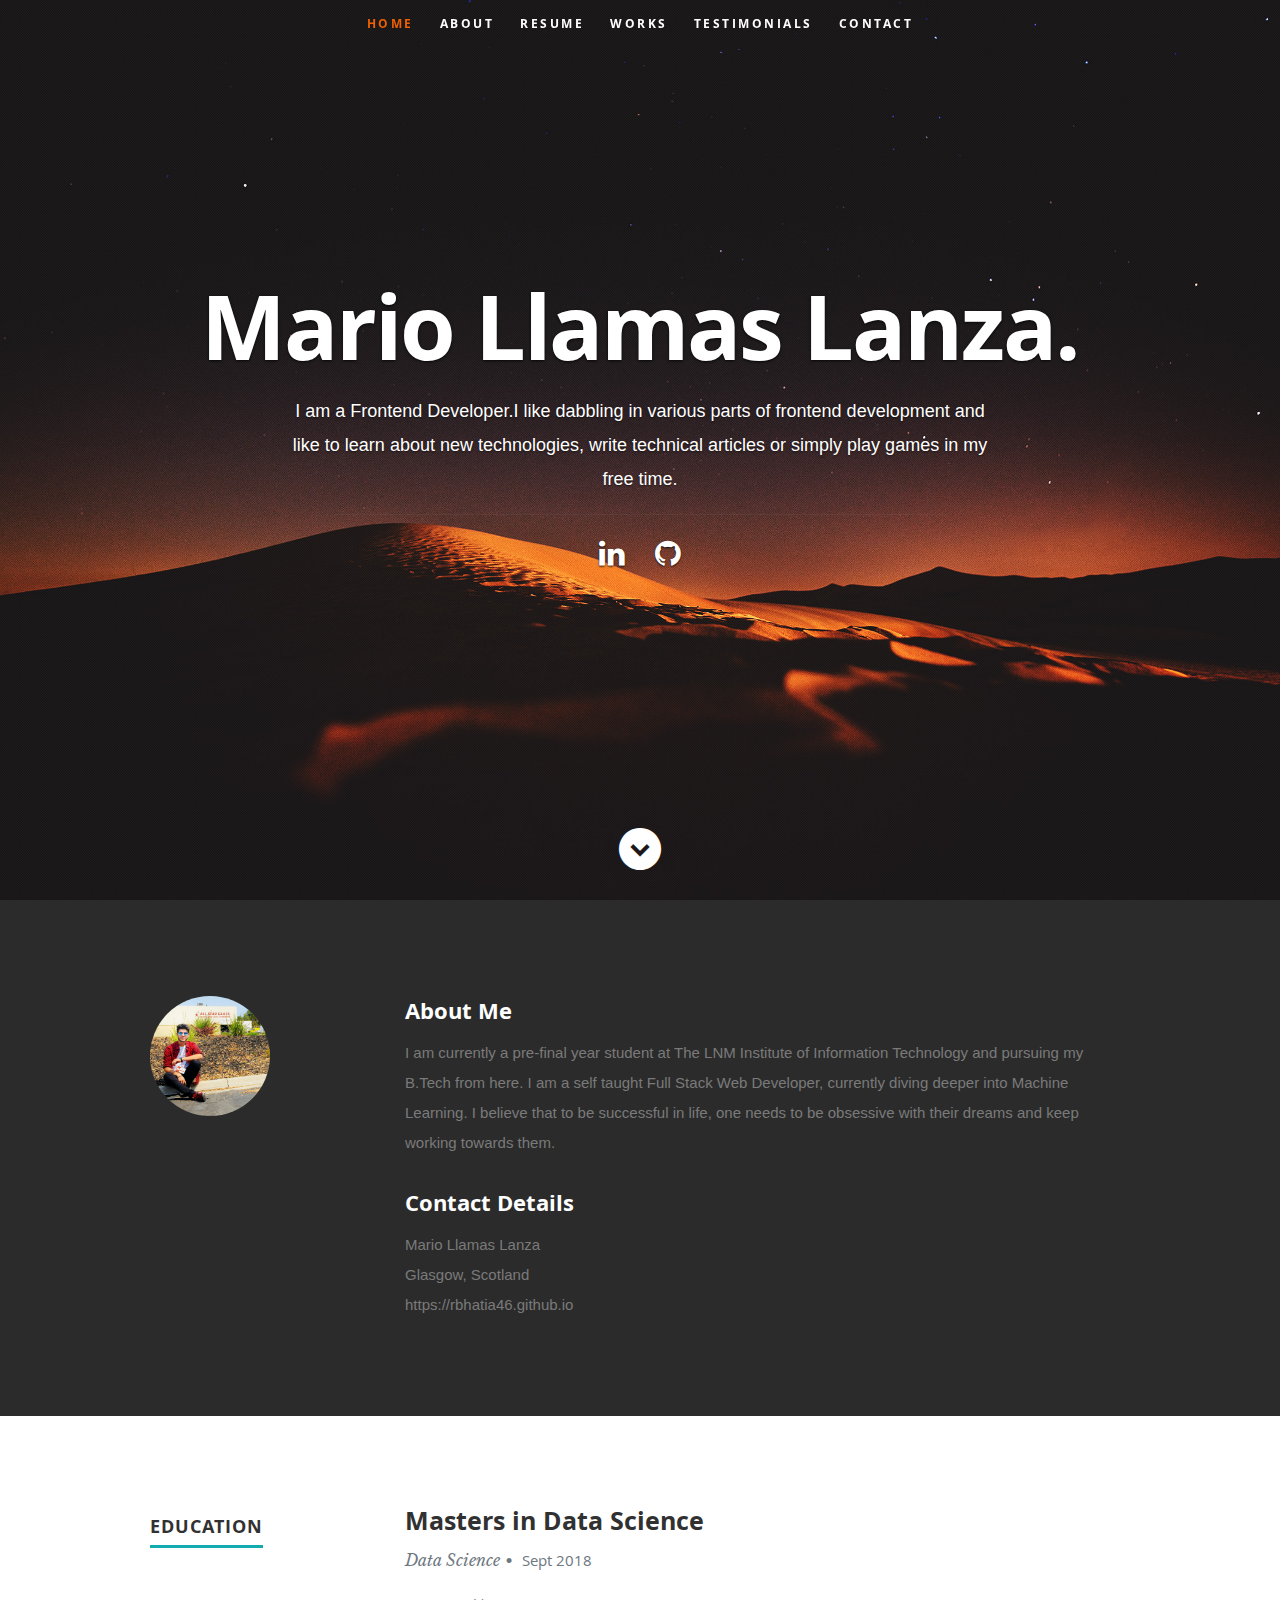
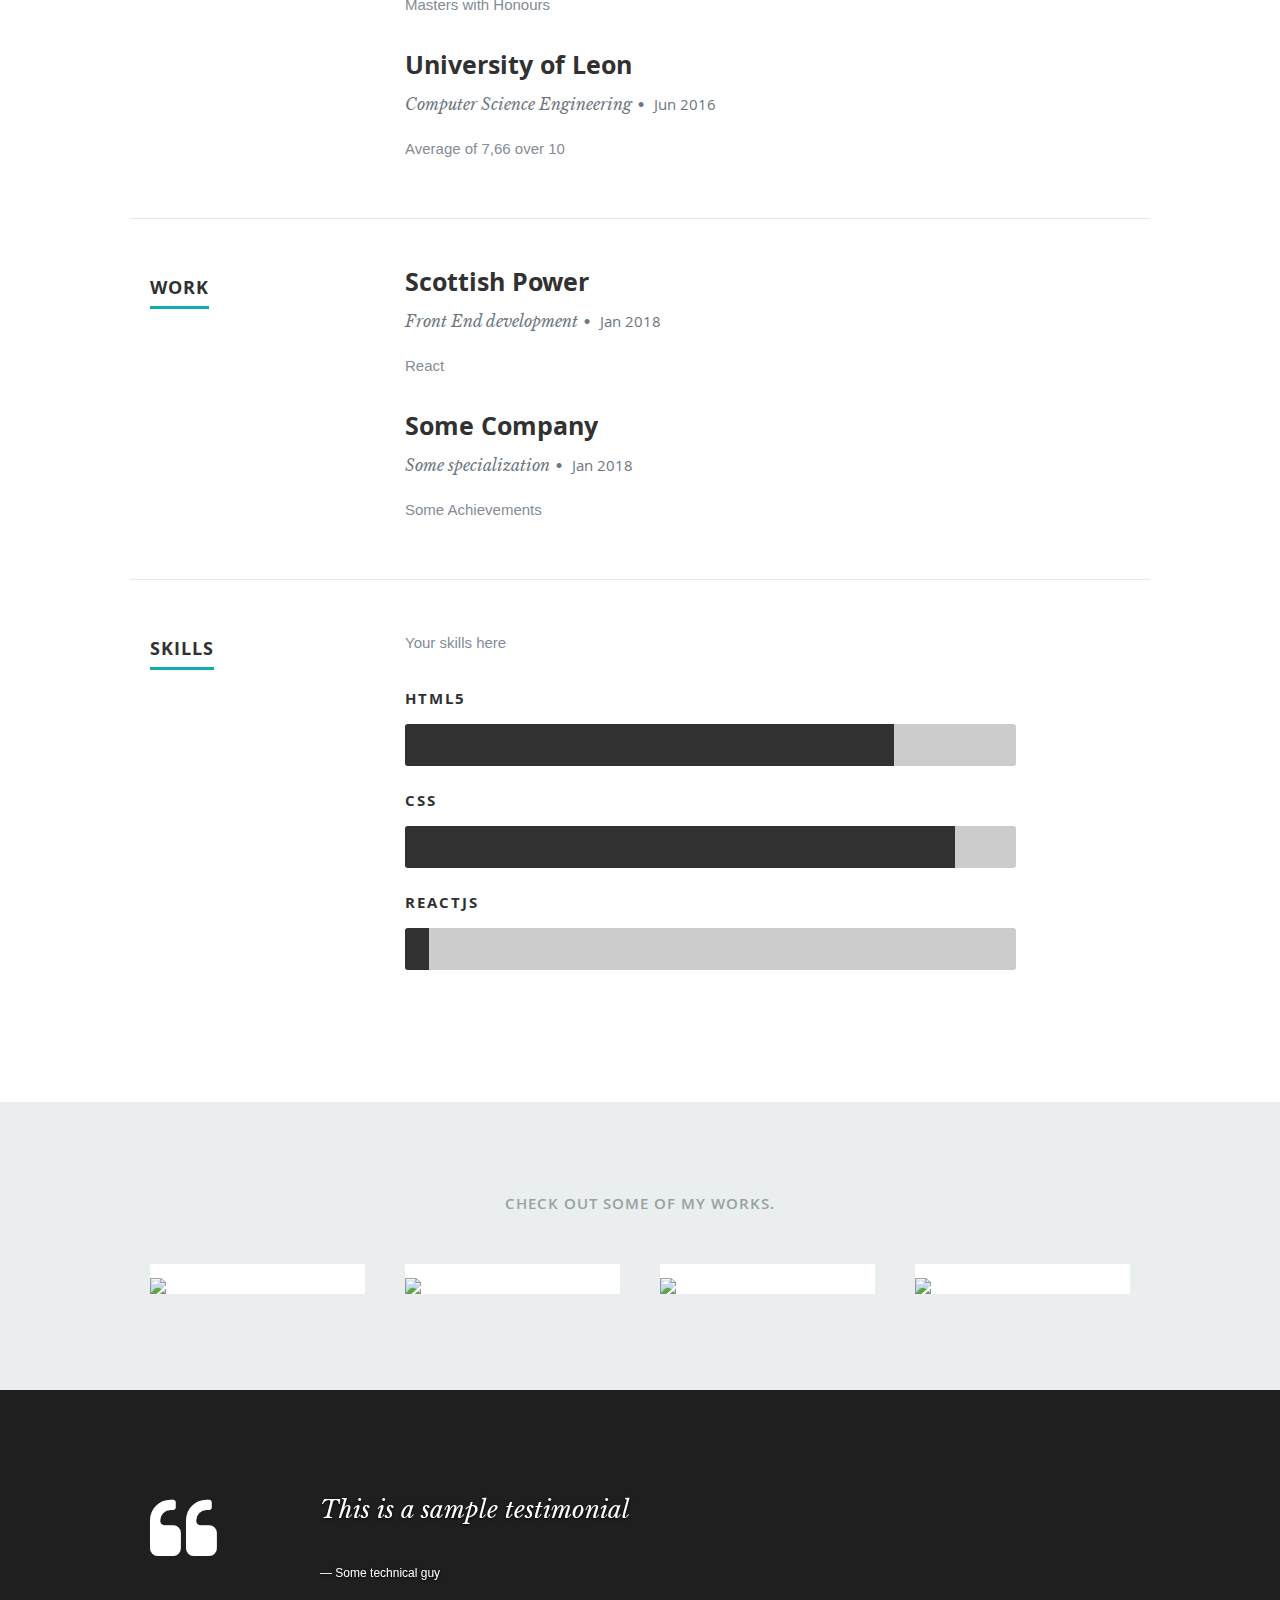
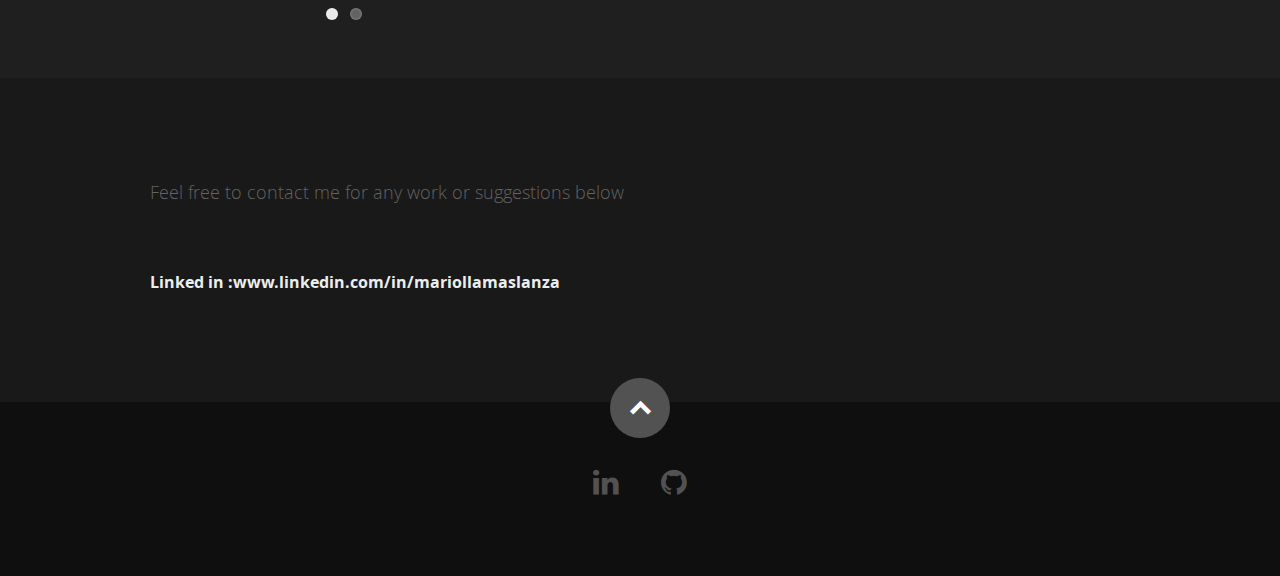
==== index.html @ 2a41e141 "Updates" ====
<!doctype html><html lang="en"><head><meta charset="utf-8"><link rel="shortcut icon" href="/favicon.ico"><meta name="viewport" content="width=device-width,initial-scale=1,shrink-to-fit=no"><meta name="theme-color" content="#000000"><link rel="manifest" href="/manifest.json"><title>Mario Llamas Lanza</title><link rel="stylesheet" href="/css/default.css"><link rel="stylesheet" href="/css/layout.css"><link rel="stylesheet" href="/css/media-queries.css"><link rel="stylesheet" href="/css/magnific-popup.css"><script src="/js/modernizr.js"></script><title>Sample resume</title><link href="/static/css/main.2d30f555.chunk.css" rel="stylesheet"></head><body><noscript>You need to enable JavaScript to run this app.</noscript><div id="root"></div><script src="http://ajax.googleapis.com/ajax/libs/jquery/1.10.2/jquery.min.js"></script><script>window.jQuery||document.write('<script src="js/jquery-1.10.2.min.js"><\/script>')</script><script type="text/javascript" src="js/jquery-migrate-1.2.1.min.js"></script><script src="js/jquery.flexslider.js"></script><script src="js/waypoints.js"></script><script src="js/jquery.fittext.js"></script><script src="js/magnific-popup.js"></script><script src="js/init.js"></script><script>!function(l){function e(e){for(var r,t,n=e[0],o=e[1],u=e[2],f=0,i=[];f<n.length;f++)t=n[f],p[t]&&i.push(p[t][0]),p[t]=0;for(r in o)Object.prototype.hasOwnProperty.call(o,r)&&(l[r]=o[r]);for(s&&s(e);i.length;)i.shift()();return c.push.apply(c,u||[]),a()}function a(){for(var e,r=0;r<c.length;r++){for(var t=c[r],n=!0,o=1;o<t.length;o++){var u=t[o];0!==p[u]&&(n=!1)}n&&(c.splice(r--,1),e=f(f.s=t[0]))}return e}var t={},p={2:0},c=[];function f(e){if(t[e])return t[e].exports;var r=t[e]={i:e,l:!1,exports:{}};return l[e].call(r.exports,r,r.exports,f),r.l=!0,r.exports}f.m=l,f.c=t,f.d=function(e,r,t){f.o(e,r)||Object.defineProperty(e,r,{enumerable:!0,get:t})},f.r=function(e){"undefined"!=typeof Symbol&&Symbol.toStringTag&&Object.defineProperty(e,Symbol.toStringTag,{value:"Module"}),Object.defineProperty(e,"__esModule",{value:!0})},f.t=function(r,e){if(1&e&&(r=f(r)),8&e)return r;if(4&e&&"object"==typeof r&&r&&r.__esModule)return r;var t=Object.create(null);if(f.r(t),Object.defineProperty(t,"default",{enumerable:!0,value:r}),2&e&&"string"!=typeof r)for(var n in r)f.d(t,n,function(e){return r[e]}.bind(null,n));return t},f.n=function(e){var r=e&&e.__esModule?function(){return e.default}:function(){return e};return f.d(r,"a",r),r},f.o=function(e,r){return Object.prototype.hasOwnProperty.call(e,r)},f.p="/";var r=window.webpackJsonp=window.webpackJsonp||[],n=r.push.bind(r);r.push=e,r=r.slice();for(var o=0;o<r.length;o++)e(r[o]);var s=n;a()}([])</script><script src="/static/js/1.6eb6405c.chunk.js"></script><script src="/static/js/main.4ef5e139.chunk.js"></script></body></html>
---- css/default.css ----
/*
=====================================================================
*   Ceevee v1.0 Default Stylesheet
*   url: styleshout.com
*   03-17-2014
=====================================================================

TOC:
a. Webfonts and Icon fonts
b. Reset
c. Default Styles
   1. Basic
   2. Typography
   3. Links
   4. Images
   5. Buttons
   6. Forms
d. Grid
e. Others
   1. Clearing
   2. Misc

=====================================================================  */

/* ------------------------------------------------------------------ */
/* a. Webfonts and Icon fonts
 ------------------------------------------------------------------ */

@import url("fonts.css");
@import url("fontello/css/fontello.css");
@import url("font-awesome/css/font-awesome.min.css");

/* ------------------------------------------------------------------
/* b. Reset
      Adapted from:
      Normalize.css - https://github.com/necolas/normalize.css/
      HTML5 Doctor Reset - html5doctor.com/html-5-reset-stylesheet/
/* ------------------------------------------------------------------ */

html, body, div, span, object, iframe,
h1, h2, h3, h4, h5, h6, p, blockquote, pre,
abbr, address, cite, code,
del, dfn, em, img, ins, kbd, q, samp,
small, strong, sub, sup, var,
b, i,
dl, dt, dd, ol, ul, li,
fieldset, form, label, legend,
table, caption, tbody, tfoot, thead, tr, th, td,
article, aside, canvas, details, figcaption, figure,
footer, header, hgroup, menu, nav, section, summary,
time, mark, audio, video {
   margin: 0;
   padding: 0;
   border: 0;
   outline: 0;
   font-size: 100%;
   vertical-align: baseline;
   background: transparent;
}

article,aside,details,figcaption,figure,
footer,header,hgroup,menu,nav,section {
   display: block;
}

audio,
canvas,
video {
   display: inline-block;
}

audio:not([controls]) {
   display: none;
   height: 0;
}

[hidden] { display: none; }

code, kbd, pre, samp {
   font-family: monospace, serif;
   font-size: 1em;
}

pre {
   white-space: pre;
   white-space: pre-wrap;
   word-wrap: break-word;
}

blockquote, q { quotes: &#8220 &#8220; }

blockquote:before, blockquote:after,
q:before, q:after {
   content: '';
   content: none;
}

ins {
   background-color: #ff9;
   color: #000;
   text-decoration: none;
}

mark {
   background-color: #A7F4F6;
   color: #555;
}

del { text-decoration: line-through; }

abbr[title], dfn[title] {
   border-bottom: 1px dotted;
   cursor: help;
}

table {
   border-collapse: collapse;
   border-spacing: 0;
}


/* ------------------------------------------------------------------ */
/* c. Default and Basic Styles
      Adapted from:
      Skeleton CSS Framework - http://www.getskeleton.com/
      Typeplate Typographic Starter Kit - http://typeplate.com/
/* ------------------------------------------------------------------ */

/*  1. Basic  ------------------------------------------------------- */

*,
*:before,
*:after {
   -moz-box-sizing: border-box;
   -webkit-box-sizing: border-box;
   box-sizing: border-box;
}

html {
   font-size: 62.5%;
   -webkit-font-smoothing: antialiased;
}

body {
   background: #fff;
   font-family: 'opensans-regular', sans-serif;
   font-weight: normal;
   font-size: 15px;
   line-height: 30px;
	color: #838C95;

   -webkit-font-smoothing: antialiased; /* Fix for webkit rendering */
	-webkit-text-size-adjust: 100%;
}

/*  2. Typography
       Vertical rhythm with leading derived from 6
--------------------------------------------------------------------- */

h1, h2, h3, h4, h5, h6 {
   color: #313131;
	font-family: 'opensans-bold', sans-serif;
   font-weight: normal;
}
h1 a, h2 a, h3 a, h4 a, h5 a, h6 a { font-weight: inherit; }
h1 { font-size: 38px; line-height: 42px; margin-bottom: 12px; letter-spacing: -1px; }
h2 { font-size: 28px; line-height: 36px; margin-bottom: 6px; }
h3 { font-size: 22px; line-height: 30px; margin-bottom: 12px; }
h4 { font-size: 20px; line-height: 30px; margin-bottom: 6px; }
h5 { font-size: 18px; line-height: 30px; }
h6 { font-size: 14px; line-height: 30px; }
.subheader { }

p { margin: 0 0 30px 0; }
p img { margin: 0; }
p.lead {
   font: 19px/36px 'opensans-light', sans-serif;
   margin-bottom: 18px;
}

/* for 'em' and 'strong' tags, font-size and line-height should be same with
the body tag due to rendering problems in some browsers */
em { font: 15px/30px 'opensans-italic', sans-serif; }
strong, b { font: 15px/30px 'opensans-bold', sans-serif; }
small { font-size: 11px; line-height: inherit; }

/*	Blockquotes */
blockquote {
   margin: 30px 0px;
   padding-left: 40px;
   position: relative;
}
blockquote:before {
   content: "\201C";
   opacity: 0.45;
   font-size: 80px;
   line-height: 0px;
   margin: 0;
   font-family: arial, sans-serif;

   position: absolute;
   top:  30px;
	left: 0;
}
blockquote p {
   font-family: 'librebaskerville-italic', serif;
   padding: 0;
   font-size: 18px;
   line-height: 36px;
}
blockquote cite {
   display: block;
   font-size: 12px;
   font-style: normal;
   line-height: 18px;
}
blockquote cite:before { content: "\2014 \0020"; }
blockquote cite a,
blockquote cite a:visited { color: #8B9798; border: none }

/* ---------------------------------------------------------------------
/*  Pull Quotes Markup
/*
    <aside class="pull-quote">
		<blockquote>
			<p></p>
		</blockquote>
	 </aside>
/*
/* --------------------------------------------------------------------- */
.pull-quote {
   position: relative;
	padding: 18px 30px 18px 0px;
}
.pull-quote:before,
.pull-quote:after {
	height: 1em;
	opacity: 0.45;
	position: absolute;
	font-size: 80px;
   font-family: Arial, Sans-Serif;
}
.pull-quote:before {
	content: "\201C";
	top:  33px;
	left: 0;
}
.pull-quote:after {
	content: '\201D';
	bottom: -33px;
	right: 0;
}
.pull-quote blockquote {
   margin: 0;
}
.pull-quote blockquote:before {
   content: none;
}

/* Abbreviations */
abbr {
   font-family: 'opensans-bold', sans-serif;
	font-variant: small-caps;
	text-transform: lowercase;
   letter-spacing: .5px;
	color: gray;
}
abbr:hover { cursor: help; }

/* drop cap */
.drop-cap:first-letter {
	float: left;
	margin: 0;
	padding: 14px 6px 0 0;
	font-size: 84px;
	font-family: /* Copperplate */ 'opensans-bold', sans-serif;
   line-height: 60px;
	text-indent: 0;
	background: transparent;
	color: inherit;
}

hr { border: solid #E3E3E3; border-width: 1px 0 0; clear: both; margin: 11px 0 30px; height: 0; }


/*  3. Links  ------------------------------------------------------- */

a, a:visited {
   text-decoration: none;
   outline: 0;
   color: #11ABB0;

   -webkit-transition: color .3s ease-in-out;
   -moz-transition: color .3s ease-in-out;
   -o-transition: color .3s ease-in-out;
   transition: color .3s ease-in-out;
}
a:hover, a:focus { color: #313131; }
p a, p a:visited { line-height: inherit; }


/*  4. List  --------------------------------------------------------- */

ul, ol { margin-bottom: 24px; margin-top: 12px; }
ul { list-style: none outside; }
ol { list-style: decimal; }
ol, ul.square, ul.circle, ul.disc { margin-left: 30px; }
ul.square { list-style: square outside; }
ul.circle { list-style: circle outside; }
ul.disc { list-style: disc outside; }
ul ul, ul ol,
ol ol, ol ul { margin: 6px 0 6px 30px; }
ul ul li, ul ol li,
ol ol li, ol ul li { margin-bottom: 6px; }
li { line-height: 18px; margin-bottom: 12px; }
ul.large li { }
li p { }

/* ---------------------------------------------------------------------
/*  Stats Tab Markup

    <ul class="stats-tabs">
		<li><a href="#">[value]<b>[name]</b></a></li>
	 </ul>

    Extend this object into your markup.
/*
/* --------------------------------------------------------------------- */
.stats-tabs {
   padding: 0;
   margin: 24px 0;
}
.stats-tabs li {
	display: inline-block;
	margin: 0 10px 18px 0;
	padding: 0 10px 0 0;
	border-right: 1px solid #ccc;
}
.stats-tabs li:last-child {
	margin: 0;
	padding: 0;
	border: none;
}
.stats-tabs li a {
	display: inline-block;
	font-size: 22px;
	font-family: 'opensans-bold', sans-serif;
   border: none;
   color: #313131;
}
.stats-tabs li a:hover {
   color:#11ABB0;
}
.stats-tabs li a b {
	display: block;
	margin: 6px 0 0 0;
	font-size: 13px;
	font-family: 'opensans-regular', sans-serif;
   color: #8B9798;
}

/* definition list */
dl { margin: 12px 0; }
dt { margin: 0; color:#11ABB0; }
dd { margin: 0 0 0 20px; }

/* Lining Definition Style Markup */
.lining dt,
.lining dd {
	display: inline;
	margin: 0;
}
.lining dt + dt:before,
.lining dd + dt:before {
	content: "\A";
	white-space: pre;
}
.lining dd + dd:before {
	content: ", ";
}
.lining dd:before {
	content: ": ";
	margin-left: -0.2em;
}

/* Dictionary Definition Style Markup */
.dictionary-style dt {
	display: inline;
	counter-reset: definitions;
}
.dictionary-style dt + dt:before {
	content: ", ";
	margin-left: -0.2em;
}
.dictionary-style dd {
	display: block;
	counter-increment: definitions;
}
.dictionary-style dd:before {
	content: counter(definitions, decimal) ". ";
}

/* Pagination */
.pagination {
   margin: 36px auto;
   text-align: center;
}
.pagination ul li {
   display: inline-block;
   margin: 0;
   padding: 0;
}
.pagination .page-numbers {
   font: 15px/18px 'opensans-bold', sans-serif;
   display: inline-block;
   padding: 6px 10px;
   margin-right: 3px;
   margin-bottom: 6px;
	color: #6E757C;
	background-color: #E6E8EB;

	-webkit-transition: all 200ms ease-in-out;
	-moz-transition: all 200ms ease-in-out;
	-o-transition: all 200ms ease-in-out;
	-ms-transition: all 200ms ease-in-out;
	transition: all 200ms ease-in-out;

   -moz-border-radius: 3px;
   -webkit-border-radius: 3px;
   -khtml-border-radius: 3px;
	border-radius: 3px;
}
.pagination .page-numbers:hover {
   background: #838A91;
   color: #fff;
}
.pagination .current,
.pagination .current:hover {
   background-color: #11ABB0;
   color: #fff;
}
.pagination .inactive,
.pagination .inactive:hover {
   background-color: #E6E8EB;
	color: #A9ADB2;
}
.pagination .prev, .pagination .next {}

/*  5. Images  --------------------------------------------------------- */

img {
   max-width: 100%;
   height: auto;
}
img.pull-right { margin: 12px 0px 0px 18px; }
img.pull-left { margin: 12px 18px 0px 0px; }

/*  6. Buttons  --------------------------------------------------------- */

.button,
.button:visited,
button,
input[type="submit"],
input[type="reset"],
input[type="button"] {
   font: 16px/30px 'opensans-bold', sans-serif;
   background: #11ABB0;
   display: inline-block;
	text-decoration: none;
   letter-spacing: 0;
   color: #fff;
	padding: 12px 20px;
	margin-bottom: 18px;
   border: none;
   cursor: pointer;
   height: auto;

   -webkit-transition: all .2s ease-in-out;
	-moz-transition: all .2s ease-in-out;
	-o-transition: all .2s ease-in-out;
	-ms-transition: all .2s ease-in-out;
	transition: all .2s ease-in-out;

   -moz-border-radius: 3px;
   -webkit-border-radius: 3px;
   -khtml-border-radius: 3px;
   border-radius: 3px;
}

.button:hover,
button:hover,
input[type="submit"]:hover,
input[type="reset"]:hover,
input[type="button"]:hover {
   background: #3d4145;
   color: #fff;
}

.button:active,
button:active,
input[type="submit"]:active,
input[type="reset"]:active,
input[type="button"]:active {
   background: #3d4145;
   color: #fff;
}

.button.full-width,
button.full-width,
input[type="submit"].full-width,
input[type="reset"].full-width,
input[type="button"].full-width {
	width: 100%;
	padding-left: 0 !important;
	padding-right: 0 !important;
	text-align: center;
}

/* Fix for odd Mozilla border & padding issues */
button::-moz-focus-inner,
input::-moz-focus-inner {
    border: 0;
    padding: 0;
}


/*  7. Forms  --------------------------------------------------------- */

form { margin-bottom: 24px; }
fieldset { margin-bottom: 24px; }

input[type="text"],
input[type="password"],
input[type="email"],
textarea,
select {
   display: block;
   padding: 18px 15px;
   margin: 0 0 24px 0;
   border: 0;
   outline: none;
   vertical-align: middle;
   min-width: 225px;
	max-width: 100%;
   font-size: 15px;
   line-height: 24px;
	color: #647373;
	background: #D3D9D9;

}

/* select { padding: 0;
   width: 220px;
   } */

input[type="text"]:focus,
input[type="password"]:focus,
input[type="email"]:focus,
textarea:focus {
   color: #B3B7BC;
	background-color: #3d4145;
}

textarea { min-height: 220px; }

label,
legend {
   font: 16px/24px 'opensans-bold', sans-serif;
	margin: 12px 0;
   color: #3d4145;
   display: block;
}
label span,
legend span {
	color: #8B9798;
   font: 14px/24px 'opensans-regular', sans-serif;
}

input[type="checkbox"],
input[type="radio"] {
    font-size: 15px;
    color: #737373;
}

input[type="checkbox"] { display: inline; }

/* ------------------------------------------------------------------ */
/* d. Grid
---------------------------------------------------------------------
   gutter = 40px.
/* ------------------------------------------------------------------ */

/* default
--------------------------------------------------------------- */
.row {
   width: 96%;
   max-width: 1020px;
   margin: 0 auto;
}
/* fixed width for IE8 */
.ie .row { width: 1000px ; }

.narrow .row { max-width: 980px; }

.row .row { width: auto; max-width: none; margin: 0 -20px; }

/* row clearing */
.row:before,
.row:after {
    content: " ";
    display: table;
}
.row:after {
    clear: both;
}

.column, .columns {
   position: relative;
   padding: 0 20px;
   min-height: 1px;
   float: left;
}
.column.centered, .columns.centered  {
    float: none;
    margin: 0 auto;
}

/* removed gutters */
.row.collapsed > .column,
.row.collapsed > .columns,
.column.collapsed, .columns.collapsed  { padding: 0; }

[class*="column"] + [class*="column"]:last-child { float: right; }
[class*="column"] + [class*="column"].end { float: right; }

/* column widths */
.row .one         { width: 8.33333%; }
.row .two         { width: 16.66667%; }
.row .three       { width: 25%; }
.row .four        { width: 33.33333%; }
.row .five        { width: 41.66667%; }
.row .six         { width: 50%; }
.row .seven       { width: 58.33333%; }
.row .eight       { width: 66.66667%; }
.row .nine        { width: 75%; }
.row .ten         { width: 83.33333%; }
.row .eleven      { width: 91.66667%; }
.row .twelve      { width: 100%; }

/* Offsets */
.row .offset-1    { margin-left: 8.33333%; }
.row .offset-2    { margin-left: 16.66667%; }
.row .offset-3    { margin-left: 25%; }
.row .offset-4    { margin-left: 33.33333%; }
.row .offset-5    { margin-left: 41.66667%; }
.row .offset-6    { margin-left: 50%; }
.row .offset-7    { margin-left: 58.33333%; }
.row .offset-8    { margin-left: 66.66667%; }
.row .offset-9    { margin-left: 75%; }
.row .offset-10   { margin-left: 83.33333%; }
.row .offset-11   { margin-left: 91.66667%; }

/* Push/Pull */
.row .push-1      { left: 8.33333%; }
.row .pull-1      { right: 8.33333%; }
.row .push-2      { left: 16.66667%; 	}
.row .pull-2      { right: 16.66667%; }
.row .push-3      { left: 25%; }
.row .pull-3      { right: 25%;	}
.row .push-4      { left: 33.33333%; }
.row .pull-4      { right: 33.33333%; }
.row .push-5      { left: 41.66667%; }
.row .pull-5      { right: 41.66667%; }
.row .push-6      { left: 50%; }
.row .pull-6      { right: 50%; }
.row .push-7      { left: 58.33333%; }
.row .pull-7      { right: 58.33333%; }
.row .push-8      { left: 66.66667%; 	}
.row .pull-8      { right: 66.66667%; }
.row .push-9      { left: 75%; }
.row .pull-9      { right: 75%; }
.row .push-10     { left: 83.33333%; }
.row .pull-10     { right: 83.33333%; }
.row .push-11     { left: 91.66667%; }
.row .pull-11     { right: 91.66667%; }

/* block grids
--------------------------------------------------------------------- */
.bgrid-sixths [class*="column"]   { width: 16.66667%; }
.bgrid-quarters [class*="column"] { width: 25%; }
.bgrid-thirds [class*="column"]   { width: 33.33333%; }
.bgrid-halves [class*="column"]   { width: 50%; }

[class*="bgrid"] [class*="column"] + [class*="column"]:last-child { float: left; }

/* Left clearing for block grid columns - columns that changes width in
different screen sizes. Allows columns with different heights to align
properly.
--------------------------------------------------------------------- */
.first { clear: left; }   /* first column in default screen */
.s-first { clear: none; } /* first column in smaller screens */

/* smaller screens
--------------------------------------------------------------- */
@media only screen and (max-width: 900px) {

   /* block grids on small screens */
   .s-bgrid-sixths [class*="column"]   { width: 16.66667%; }
   .s-bgrid-quarters [class*="column"] { width: 25%; }
   .s-bgrid-thirds [class*="column"]   { width: 33.33333%; }
   .s-bgrid-halves [class*="column"]   { width: 50%; }

   /* block grids left clearing */
   .first { clear: none; }
   .s-first { clear: left; }

}

/* mobile wide/smaller tablets
--------------------------------------------------------------- */
@media only screen and (max-width: 767px) {

   .row {
	   width: 460px;
	   margin: 0 auto;
      padding: 0;
	}
   .column, .columns {
	   width: auto !important;
	   float: none;
	   margin-left: 0;
	   margin-right: 0;
      padding: 0 30px;
   }
   .row .row { width: auto; max-width: none; margin: 0 -30px; }

   [class*="column"] + [class*="column"]:last-child { float: none; }
   [class*="bgrid"] [class*="column"] + [class*="column"]:last-child { float: none; }

   /* Offsets */
   .row .offset-1    { margin-left: 0%; }
   .row .offset-2    { margin-left: 0%; }
   .row .offset-3    { margin-left: 0%; }
   .row .offset-4    { margin-left: 0%; }
   .row .offset-5    { margin-left: 0%; }
   .row .offset-6    { margin-left: 0%; }
   .row .offset-7    { margin-left: 0%; }
   .row .offset-8    { margin-left: 0%; }
   .row .offset-9    { margin-left: 0%; }
   .row .offset-10   { margin-left: 0%; }
   .row .offset-11   { margin-left: 0%; }
}

/* mobile narrow
--------------------------------------------------------------- */
@media only screen and (max-width: 460px) {

   .row { width: auto; }

}

/* larger screens
--------------------------------------------------------------- */
@media screen and (min-width: 1200px) {

   .wide .row { max-width: 1180px; }

}

/* ------------------------------------------------------------------ */
/* e. Others
/* ------------------------------------------------------------------ */

/*  1. Clearing
    (http://nicolasgallagher.com/micro-clearfix-hack/
--------------------------------------------------------------------- */

.cf:before,
.cf:after {
    content: " ";
    display: table;
}
.cf:after {
    clear: both;
}

/*  2. Misc -------------------------------------------------------- */

.remove-bottom { margin-bottom: 0 !important; }
.half-bottom { margin-bottom: 12px !important; }
.add-bottom { margin-bottom: 24px !important; }
.no-border { border: none; }

.text-center  { text-align: center !important; }
.text-left    { text-align: left !important; }
.text-right   { text-align: right !important; }
.pull-left    { float: left !important; }
.pull-right   { float: right !important; }
.align-center {
	margin-left: auto !important;
	margin-right: auto !important;
	text-align: center !important;
}
---- css/layout.css ----
/*
=====================================================================
*   Ceevee v1.0 Layout Stylesheet
*   url: styleshout.com
*   03-18-2014
=====================================================================

   TOC:
   a. General Styles
   b. Header Styles
   c. About Section
   d. Resume Section
   e. Portfolio Section
   f. Call To Action Section
   g. Testimonials Section
   h. Contact Section
   i. Footer

===================================================================== */

/* ------------------------------------------------------------------ */
/* a. General Styles
/* ------------------------------------------------------------------ */

body { background: #0f0f0f; }

/* ------------------------------------------------------------------ */
/* b. Header Styles
/* ------------------------------------------------------------------ */

header {
   position: relative;
   height: 800px;
   min-height: 500px;
   width: 100%;
   background: #161415 url(../images/header-background.jpg) no-repeat top center;
   background-size: cover !important;
	-webkit-background-size: cover !important;
   text-align: center;
   overflow: hidden;
}

/* vertically center banner section */
header:before {
   content: '';
   display: inline-block;
   vertical-align: middle;
   height: 100%;
}
header .banner {
   display: inline-block;
   vertical-align: middle;
   margin: 0 auto;
   width: 85%;
   padding-bottom: 30px;s
   text-align: center;
}

header .banner-text { width: 100%; }
header .banner-text h1 {
   font: 90px/1.1em 'opensans-bold', sans-serif;
   color: #fff;
   letter-spacing: -2px;
   margin: 0 auto 18px auto;
   text-shadow: 0px 1px 3px rgba(0, 0, 0, .8);
}
header .banner-text h3 {
   font: 18px/1.9em 'librebaskerville-regular', serif;
   color: #A8A8A8;
   margin: 0 auto;
   width: 70%;
   text-shadow: 0px 1px 2px rgba(0, 0, 0, .5);
}
header .banner-text h3 span,
header .banner-text h3 a {
   color: #fff;
}
header .banner-text hr {
   width: 60%;
   margin: 18px auto 24px auto;
   border-color: #2F2D2E;
   border-color: rgba(150, 150, 150, .1);
}

/* header social links */
header .social {
   margin: 24px 0;
   padding: 0;
   font-size: 30px;
   text-shadow: 0px 1px 2px rgba(0, 0, 0, .8);
}
header .social li {
   display: inline-block;
   margin: 0 15px;
   padding: 0;
}
header .social li a { color: #fff; }
header .social li a:hover { color: #11ABB0; }

/* scrolldown link */
header .scrolldown a {
   position: absolute;
   bottom: 30px;
   left: 50%;
   margin-left: -29px;
   color: #fff;
   display: block;
   height: 42px;
   width: 42px;
   font-size: 42px;
   line-height: 42px;
   color: #fff;
   border-radius: 100%;

   -webkit-transition: all .3s ease-in-out;
   -moz-transition: all .3s ease-in-out;
   -o-transition: all .3s ease-in-out;
   transition: all .3s ease-in-out;
}
header .scrolldown a:hover { color: #11ABB0; }

/* primary navigation
--------------------------------------------------------------------- */
#nav-wrap ul, #nav-wrap li, #nav-wrap a {
	 margin: 0;
	 padding: 0;
	 border: none;
	 outline: none;
}

/* nav-wrap */
#nav-wrap {
   font: 12px 'opensans-bold', sans-serif;
   width: 100%;
   text-transform: uppercase;
   letter-spacing: 2.5px;
   margin: 0 auto;
   z-index: 100;
   position: fixed;
   left: 0;
   top: 0;
}
.opaque { background-color: #333; }

/* hide toggle button */
#nav-wrap > a.mobile-btn { display: none; }

ul#nav {
   min-height: 48px;
   width: auto;

   /* center align the menu */
   text-align: center;
}
ul#nav li {
   position: relative;
   list-style: none;
   height: 48px;
   display: inline-block;
}

/* Links */
ul#nav li a {

/* 8px padding top + 8px padding bottom + 32px line-height = 48px */

   display: inline-block;
   padding: 8px 13px;
   line-height: 32px;
	text-decoration: none;
   text-align: left;
   color: #fff;

	-webkit-transition: color .2s ease-in-out;
	-moz-transition: color .2s ease-in-out;
	-o-transition: color .2s ease-in-out;
	-ms-transition: color .2s ease-in-out;
	transition: color .2s ease-in-out;
}

ul#nav li a:active { background-color: transparent !important; }
ul#nav li.current a { color: #F06000; }


/* ------------------------------------------------------------------ */
/* c. About Section
/* ------------------------------------------------------------------ */

#about {
   background: #2B2B2B;
   padding-top: 96px;
   padding-bottom: 66px;
   overflow: hidden;
}

#about a, #about a:visited  { color: #fff; }
#about a:hover, #about a:focus { color: #11ABB0; }

#about h2 {
   font: 22px/30px 'opensans-bold', sans-serif;
   color: #fff;
   margin-bottom: 12px;
}
#about p {
   line-height: 30px;
   color: #7A7A7A;
}
#about .profile-pic {
   position: relative;
   width: 120px;
   height: 120px;
   border-radius: 100%;
}
#about .contact-details { width: 41.66667%; }
#about .download {
   width: 58.33333%;
   padding-top: 6px;
}
#about .main-col { padding-right: 5%; }
#about .download .button {
   margin-top: 6px;
   background: #444;
}
#about .download .button:hover {
   background: #fff;
   color: #2B2B2B;
}
#about .download .button i {
   margin-right: 15px;
   font-size: 20px;
}


/* ------------------------------------------------------------------ */
/* d. Resume Section
/* ------------------------------------------------------------------ */

#resume {
   background: #fff;
   padding-top: 90px;
   padding-bottom: 72px;
   overflow: hidden;
}

#resume a, #resume a:visited  { color: #11ABB0; }
#resume a:hover, #resume a:focus { color: #313131; }

#resume h1 {
   font: 18px/24px 'opensans-bold', sans-serif;
   text-transform: uppercase;
   letter-spacing: 1px;
}
#resume h1 span {
   border-bottom: 3px solid #11ABB0;
   padding-bottom: 6px;
}
#resume h3 {
   font: 25px/30px 'opensans-bold', sans-serif;
}

#resume .header-col { padding-top: 9px; }
#resume .main-col { padding-right: 10%; }

.education, .work {
   margin-bottom: 48px;
   padding-bottom: 24px;
   border-bottom: 1px solid #E8E8E8;
}
#resume .info {
   font: 16px/24px 'librebaskerville-italic', serif;
   color: #6E7881;
   margin-bottom: 18px;
   margin-top: 9px;
}
#resume .info span {
   margin-right: 5px;
   margin-left: 5px;
}
#resume .date {
   font: 15px/24px 'opensans-regular', sans-serif;
   margin-top: 6px;
}

/*----------------------------------------------*/
/*	Skill Bars
/*----------------------------------------------*/

.bars {
	width: 95%;
	float: left;
	padding: 0;
	text-align: left;
}
.bars .skills {
  	margin-top: 36px;
   list-style: none;
}
.bars li {
   position: relative;
  	margin-bottom: 60px;
  	background: #ccc;
  	height: 42px;
  	border-radius: 3px;
}
.bars li em {
	font: 15px 'opensans-bold', sans-serif;
   color: #313131;
	text-transform: uppercase;
   letter-spacing: 2px;
	font-weight: normal;
   position: relative;
	top: -36px;
}
.bar-expand {
   position: absolute;
   left: 0;
   top: 0;

   margin: 0;
   padding-right: 24px;
  	background: #313131;
   display: inline-block;
  	height: 42px;
   line-height: 42px;
   border-radius: 3px 0 0 3px;
}

.photoshop {
  	width: 60%;
  	-moz-animation: photoshop 2s ease;
  	-webkit-animation: photoshop 2s ease;
}
.illustrator {
  	width: 55%;
  	-moz-animation: illustrator 2s ease;
  	-webkit-animation: illustrator 2s ease;
}
.wordpress {
  	width: 50%;
  	-moz-animation: wordpress 2s ease;
  	-webkit-animation: wordpress 2s ease;
}
.css {
  	width: 90%;
  	-moz-animation: css 2s ease;
  	-webkit-animation: css 2s ease;
}
.html5 {
  	width: 80%;
  	-moz-animation: html5 2s ease;
  	-webkit-animation: html5 2s ease;
}
.jquery {
  	width: 50%;
  	-moz-animation: jquery 2s ease;
  	-webkit-animation: jquery 2s ease;
}

@-moz-keyframes photoshop {
  0%   { width: 0px;  }
  100% { width: 60%;  }
}
@-moz-keyframes illustrator {
  0%   { width: 0px;  }
  100% { width: 55%;  }
}
@-moz-keyframes wordpress {
  0%   { width: 0px;  }
  100% { width: 50%;  }
}
@-moz-keyframes css {
  0%   { width: 0px;  }
  100% { width: 90%;  }
}
@-moz-keyframes html5 {
  0%   { width: 0px;  }
  100% { width: 80%;  }
}
@-moz-keyframes jquery {
  0%   { width: 0px;  }
  100% { width: 50%;  }
}

@-webkit-keyframes photoshop {
  0%   { width: 0px;  }
  100% { width: 60%;  }
}
@-webkit-keyframes illustrator {
  0%   { width: 0px;  }
  100% { width: 55%;  }
}
@-webkit-keyframes wordpress {
  0%   { width: 0px;  }
  100% { width: 50%;  }
}
@-webkit-keyframes css {
  0%   { width: 0px;  }
  100% { width: 90%;  }
}
@-webkit-keyframes html5 {
  0%   { width: 0px;  }
  100% { width: 80%;  }
}
@-webkit-keyframes jquery {
  0%   { width: 0px;  }
  100% { width: 50%;  }
}

/* ------------------------------------------------------------------ */
/* e. Portfolio Section
/* ------------------------------------------------------------------ */

#portfolio {
   background: #ebeeee;
   padding-top: 90px;
   padding-bottom: 60px;
}
#portfolio h1 {
   font: 15px/24px 'opensans-semibold', sans-serif;
   text-transform: uppercase;
   letter-spacing: 1px;
   text-align: center;
   margin-bottom: 48px;
   color: #95A3A3;
}

/* Portfolio Content */
#portfolio-wrapper .columns { margin-bottom: 36px; }
.portfolio-item .item-wrap {
   background: #fff;
   overflow: hidden;
   position: relative;

   -webkit-transition: all 0.3s ease-in-out;
	-moz-transition: all 0.3s ease-in-out;
	-o-transition: all 0.3s ease-in-out;
	-ms-transition: all 0.3s ease-in-out;
	transition: all 0.3s ease-in-out;
}
.portfolio-item .item-wrap a {
   display: block;
   cursor: pointer;
}

/* overlay */
.portfolio-item .item-wrap .overlay {
   position: absolute;
   left: 0;
   top: 0;
   width: 100%;
   height: 100%;

	opacity: 0;
	-moz-opacity: 0;
	filter:alpha(opacity=0);

   -webkit-transition: opacity 0.3s ease-in-out;
	-moz-transition: opacity 0.3s ease-in-out;
	-o-transition: opacity 0.3s ease-in-out;
	transition: opacity 0.3s ease-in-out;

   background: url(../images/overlay-bg.png) repeat;
}
.portfolio-item .item-wrap .link-icon {
   display: block;
   color: #fff;
   height: 30px;
   width: 30px;
   font-size: 18px;
   line-height: 30px;
   text-align: center;

   opacity: 0;
	-moz-opacity: 0;
	filter:alpha(opacity=0);

   -webkit-transition: opacity 0.3s ease-in-out;
	-moz-transition: opacity 0.3s ease-in-out;
	-o-transition: opacity 0.3s ease-in-out;
	transition: opacity 0.3s ease-in-out;

   position: absolute;
   top: 50%;
   left: 50%;
   margin-left: -15px;
   margin-top: -15px;
}
.portfolio-item .item-wrap img {
   vertical-align: bottom;
}
.portfolio-item .portfolio-item-meta { padding: 18px }
.portfolio-item .portfolio-item-meta h5 {
   font: 14px/21px 'opensans-bold', sans-serif;
   color: #fff;
}
.portfolio-item .portfolio-item-meta p {
   font: 12px/18px 'opensans-light', sans-serif;
   color: #c6c7c7;
   margin-bottom: 0;
}

/* on hover */
.portfolio-item:hover .overlay {
	opacity: 1;
	-moz-opacity: 1;
	filter:alpha(opacity=100);
}
.portfolio-item:hover .link-icon {
   opacity: 1;
	-moz-opacity: 1;
	filter:alpha(opacity=100);
}

/* popup modal */
.popup-modal {
	max-width: 550px;
	background: #fff;
	position: relative;
	margin: 0 auto;
}
.popup-modal .description-box { padding: 12px 36px 18px 36px; }
.popup-modal .description-box h4 {
   font: 15px/24px 'opensans-bold', sans-serif;
	margin-bottom: 12px;
   color: #111;
}
.popup-modal .description-box p {
	font: 14px/24px 'opensans-regular', sans-serif;
   color: #A1A1A1;
   margin-bottom: 12px;
}
.popup-modal .description-box .categories {
   font: 11px/21px 'opensans-light', sans-serif;
   color: #A1A1A1;
   text-transform: uppercase;
   letter-spacing: 2px;
   display: block;
   text-align: left;
}
.popup-modal .description-box .categories i {
   margin-right: 8px;
}
.popup-modal .link-box {
   padding: 18px 36px;
   background: #111;
   text-align: left;
}
.popup-modal .link-box a {
   color: #fff;
	font: 11px/21px 'opensans-bold', sans-serif;
	text-transform: uppercase;
   letter-spacing: 3px;
   cursor: pointer;
}
.popup-modal a:hover {	color: #00CCCC; }
.popup-modal a.popup-modal-dismiss { margin-left: 24px; }


/* fadein/fadeout effect for modal popup
/* ------------------------------------------------------------------ */

/* content at start */
.mfp-fade.mfp-wrap .mfp-content .popup-modal {
   opacity: 0;
   -webkit-transition: all 200ms ease-in-out;
	-moz-transition: all 200ms ease-in-out;
	-o-transition: all 200ms ease-in-out;
	-ms-transition: all 200ms ease-in-out;
   transition: all 200ms ease-in-out;
}
/* content fadein */
.mfp-fade.mfp-wrap.mfp-ready .mfp-content .popup-modal {
   opacity: 1;
}
/* content fadeout */
.mfp-fade.mfp-wrap.mfp-removing .mfp-content .popup-modal {
   opacity: 0;
}

/* ------------------------------------------------------------------ */
/* f. Call To Action Section
/* ------------------------------------------------------------------ */

#call-to-action {
   background: #212121;
   padding-top: 66px;
   padding-bottom: 48px;
}
#call-to-action h1 {
   font: 18px/24px 'opensans-bold', sans-serif;
   text-transform: uppercase;
   letter-spacing: 3px;
   color: #fff;
}
#call-to-action h1 span { display: none; }
#call-to-action .header-col h1:before {
   font-family: 'FontAwesome';
   content: "\f0ac";
	padding-right: 10px;
	font-size: 72px;
   line-height: 72px;
   text-align: left;
   float: left;
   color: #fff;
}
#call-to-action .action {
   margin-top: 12px;
}
#call-to-action h2 {
   font: 28px/36px 'opensans-bold', sans-serif;
   color: #EBEEEE;
   margin-bottom: 6px;
}
#call-to-action h2 a {
   color: inherit;
}
#call-to-action p {
   color: #636363;
   font-size: 17px;
}
/*#
call-to-action .button {
	color:#fff;
   background: #0D0D0D;
}
*/
#call-to-action .button:hover,
#call-to-action .button:active {
   background: #FFFFFF;
   color: #0D0D0D;
}
#call-to-action p span {
	font-family: 'opensans-semibold', sans-serif; 
	color: #D8D8D8;
}

/* ------------------------------------------------------------------
/* g. Testimonials
/* ------------------------------------------------------------------ */

#testimonials {
   background: #1F1F1F url(../images/testimonials-bg.jpg) no-repeat center center;
   background-size: cover !important;
	-webkit-background-size: cover !important;
   background-attachment: fixed;

   position: relative;
   min-height: 200px;
   width: 100%;
   overflow: hidden;
}
#testimonials .text-container {
   padding-top: 96px;
   padding-bottom: 66px;
}
#testimonials h1 {
   font: 18px/24px 'opensans-bold', sans-serif;   
   text-transform: uppercase;
   letter-spacing: 3px;
   color: #fff;
}
#testimonials h1 span { display: none; }
#testimonials .header-col { padding-top: 9px; }
#testimonials .header-col h1:before {
   font-family: 'FontAwesome';
   content: "\f10d";
	padding-right: 10px;
	font-size: 72px;
   line-height: 72px;
   text-align: left;
   float: left;
   color: #fff;
}

/*	Blockquotes */
#testimonials blockquote {
   margin: 0 0px 30px 0px;
   padding-left: 0;
   position: relative;
   text-shadow: 0px 1px 3px rgba(0, 0, 0, 1);
}
#testimonials blockquote:before { content: none; }
#testimonials blockquote p {
   font-family: 'librebaskerville-italic', serif;
   padding: 0;
   font-size: 24px;
   line-height: 48px;
   color: #fff
}
#testimonials blockquote cite {
   display: block;
   font-size: 12px;
   font-style: normal;
   line-height: 18px;
   color: #fff;
}
#testimonials blockquote cite:before { content: "\2014 \0020"; }
#testimonials blockquote cite a,
#testimonials blockquote cite a:visited { color: #8B9798; border: none }

/* Flex Slider
/* ------------------------------------------------------------------ */

/* Reset */
.flexslider a:active,
.flexslider a:focus  { outline: none; }
.slides,
.flex-control-nav,
.flex-direction-nav { margin: 0; padding: 0; list-style: none; }
.slides li { margin: 0; padding: 0;}

/* Necessary Styles */
.flexslider {
   position: relative;
   zoom: 1;
   margin: 0;
   padding: 0;
}
.flexslider .slides { zoom: 1; }
.flexslider .slides > li { position: relative; }

/* Hide the slides before the JS is loaded. Avoids image jumping */
.flexslider .slides > li { display: none; -webkit-backface-visibility: hidden; }
/* Suggested container for slide animation setups. Can replace this with your own */
.flex-container { zoom: 1; position: relative; }

/* Clearfix for .slides */
.slides:before,
.slides:after {
   content: " ";
   display: table;
}
.slides:after {
   clear: both;
}

/* No JavaScript Fallback */
/* If you are not using another script, such as Modernizr, make sure you
 * include js that eliminates this class on page load */
.no-js .slides > li:first-child { display: block; }

/* Slider Styles */
.slides { zoom: 1; }
.slides > li {
   /*margin-right: 5px; */
   overflow: hidden;
}

/* Control Nav */
.flex-control-nav {
    width: 100%;
    position: absolute;
    bottom: -20px;
    text-align: left;
}
.flex-control-nav li {
    margin: 0 6px;
    display: inline-block;
    zoom: 1;
    *display: inline;
}
.flex-control-paging li a {
    width: 12px;
    height: 12px;
    display: block;
    background: #ddd;
    background: rgba(255, 255, 255, .3);
    cursor: pointer;
    text-indent: -9999px;
    -webkit-border-radius: 20px;
    -moz-border-radius: 20px;
    -o-border-radius: 20px;
    border-radius: 20px;
    box-shadow: inset 0 0 3px rgba(255, 255, 255, .3);
}
.flex-control-paging li a:hover {
    background: #CCC;
    background: rgba(255, 255, 255, .7);
}
.flex-control-paging li a.flex-active {
    background: #fff;
    background: rgba(255, 255, 255, .9);
    cursor: default;
}

/* ------------------------------------------------------------------ */
/* h. Contact Section
/* ------------------------------------------------------------------ */

#contact {
   background: #191919;
   padding-top: 96px;
   padding-bottom: 102px;
   color: #636363;
}
#contact .section-head { margin-bottom: 42px; }

#contact a, #contact a:visited  { color: #11ABB0; }
#contact a:hover, #contact a:focus { color: #fff; }

#contact h1 {
   font: 18px/24px 'opensans-bold', sans-serif;
   text-transform: uppercase;
   letter-spacing: 3px;
   color: #EBEEEE;
   margin-bottom: 6px;
}
#contact h1 span { display: none; }
#contact h1:before {
   font-family: 'FontAwesome';
   content: "\f0e0";
	padding-right: 10px;
	font-size: 72px;
   line-height: 72px;
   text-align: left;
   float: left;
   color: #ebeeee;
}

#contact h4 {
   font: 16px/24px 'opensans-bold', sans-serif;
   color: #EBEEEE;
   margin-bottom: 6px;
}
#contact p.lead {
   font: 18px/36px 'opensans-light', sans-serif;
   padding-right: 3%;
}
#contact .header-col { padding-top: 6px; }


/* contact form */
#contact form { margin-bottom: 30px; }
#contact label {
   font: 15px/24px 'opensans-bold', sans-serif;
   margin: 12px 0;
   color: #EBEEEE;
	display: inline-block;
	float: left;
   width: 26%;
}
#contact input,
#contact textarea,
#contact select {
   padding: 18px 20px;
	color: #eee;
	background: #373233;
	margin-bottom: 42px;
	border: 0;
	outline: none;
   font-size: 15px;
   line-height: 24px;
   width: 65%;
}
#contact input:focus,
#contact textarea:focus,
#contact select:focus {
	color: #fff;
	background-color: #11ABB0;
}
#contact button.submit {
	text-transform: uppercase;
	letter-spacing: 3px;
	color:#fff;
   background: #0D0D0D;
	border: none;
   cursor: pointer;
   height: auto;
   display: inline-block;
	border-radius: 3px;
   margin-left: 26%;
}
#contact button.submit:hover {
	color: #0D0D0D;
	background: #fff;
}
#contact span.required {
	color: #11ABB0;
	font-size: 13px;
}
#message-warning, #message-success {
   display: none;
	background: #0F0F0F;
	padding: 24px 24px;
	margin-bottom: 36px;
   width: 65%;
   margin-left: 26%;
}
#message-warning { color: #D72828; }
#message-success { color: #11ABB0; }

#message-warning i,
#message-success i {
   margin-right: 10px;
}
#image-loader {
   display: none;
   position: relative;
   left: 18px;
   top: 17px;
}


/* Twitter Feed */
#twitter {
   margin-top: 12px;
   padding: 0;
}
#twitter li {
   margin: 6px 0px 12px 0;
   line-height: 30px;
}
#twitter li span {
   display: block;
}
#twitter li b a {
   font: 13px/36px 'opensans-regular', Sans-serif;
   color: #474747 !important;
   border: none;
}


/* ------------------------------------------------------------------ */
/* i. Footer
/* ------------------------------------------------------------------ */

footer {
   padding-top: 48px;
   margin-bottom: 48px;
   color: #303030;
   font-size: 14px;
   text-align: center;
   position: relative;
}

footer a, footer a:visited { color: #525252; }
footer a:hover, footer a:focus { color: #fff; }

/* copyright */
footer .copyright {
    margin: 0;
    padding: 0;
 }
footer .copyright li {
    display: inline-block;
    margin: 0;
    padding: 0;
    line-height: 24px;
}
.ie footer .copyright li {
   display: inline;
}
footer .copyright li:before {
    content: "\2022";
    padding-left: 10px;
    padding-right: 10px;
    color: #095153;
}
footer .copyright  li:first-child:before {
    display: none;
}

/* social links */
footer .social-links {
   margin: 18px 0 30px 0;
   padding: 0;
   font-size: 30px;
}
footer .social-links li {
    display: inline-block;
    margin: 0;
    padding: 0;
    margin-left: 42px;
    color: #F06000;
}

footer .social-links li:first-child { margin-left: 0; }

/* Go To Top Button */
#go-top {
	position: absolute;
	top: -24px;
   left: 50%;
   margin-left: -30px;
}
#go-top a {
	text-decoration: none;
	border: 0 none;
	display: block;
	width: 60px;
	height: 60px;
	background-color: #525252;

	-webkit-transition: all 0.2s ease-in-out;
   -moz-transition: all 0.2s ease-in-out;
   -o-transition: all 0.2s ease-in-out;
   -ms-transition: all 0.2s ease-in-out;
   transition: all 0.2s ease-in-out;

   color: #fff;
   font-size: 21px;
   line-height: 60px;
 	border-radius: 100%;
}
#go-top a:hover { background-color: #0F9095; }
---- css/media-queries.css ----
/* ==================================================================

*   Ceevee Media Queries
*   url: styleshout.com
*   03-18-2014

/* ================================================================== */


/* screenwidth less than 1024px
--------------------------------------------------------------------- */
@media only screen and (max-width: 1024px) {

    /* header styles
   ------------------------------------------------------------------ */
   header .banner-text h1 {
      font: 80px/1.1em 'opensans-bold', sans-serif;
      letter-spacing: -1px;
      margin: 0 auto 12px auto;
   }

}

/* screenwidth less than 900px
--------------------------------------------------------------------- */
@media only screen and (max-width: 900px) {

    /* header styles
   ------------------------------------------------------------------ */
   header .banner { padding-bottom: 12px; }
   header .banner-text h1 {
      font: 78px/1.1em 'opensans-bold', sans-serif;
      letter-spacing: -1px;      
   }
   header .banner-text h3 {
      font: 17px/1.9em 'librebaskerville-regular', serif;
      width: 80%;
   }
   header .banner-text hr {
      width: 65%;
      margin: 12px auto;
   }
   /* nav-wrap */
   #nav-wrap {
      font: 11px 'opensans-bold', sans-serif;
      letter-spacing: 1.5px;
   }


   /* About Section
   ------------------------------------------------------------------- */
   #about .profile-pic {
      width: 114px;
      height: 114px;
      margin-left: 12px;
   }
   #about .contact-details { width: 50%; }
   #about .download { width: 50%; }

   /* Resume Section
   ------------------------------------------------------------------- */
   #resume h1 { font: 16px/24px 'opensans-bold', sans-serif; }
   #resume .main-col { padding-right: 5%; }   

   /* Testimonials Section
   ------------------------------------------------------------------- */
   #testimonials .header-col h1:before {
      font-size: 66px;
      line-height: 66px;
   }
   #testimonials blockquote p {
      font-size: 22px;
      line-height: 46px;      
   }

    /* Call to Action Section
   ------------------------------------------------------------------- */
   #call-to-action .header-col h1:before {
      font-size: 66px;
      line-height: 66px;
   }

   /* Contact Section
   ------------------------------------------------------------------- */
   #contact .section-head { margin-bottom: 30px; }
   #contact .header-col h1:before {
      font-size: 66px;
      line-height: 66px;
   }
   #contact .section-head p.lead { font: 17px/33px opensans-light, sans-serif; }


}

/* mobile wide/smaller tablets
---------------------------------------------------------------------- */

@media only screen and (max-width: 767px) {

   /* mobile navigation
   -------------------------------------------------------------------- */
   #nav-wrap {
      font: 12px 'opensans-bold', sans-serif;
      background: transparent !important;
      letter-spacing: 1.5px;  
      width: auto;
      position: fixed;
      top: 0;
      right: 0;
   }
   #nav-wrap > a {
	   width: 48px;
		height: 48px;
		text-align: left;
		background-color: #CC5200;
		position: relative;
      border: none;
      float: right;

      font: 0/0 a;
      text-shadow: none;
      color: transparent;

      position: relative;
      top: 0px;
      right: 30px;
   }

	#nav-wrap > a:before,
   #nav-wrap > a:after {
	   position: absolute;
		border: 2px solid #fff;
		top: 35%;
		left: 25%;
		right: 25%;
		content: '';
	}
   #nav-wrap > a:after { top: 60%; }

   /* toggle buttons */
	#nav-wrap:not( :target ) > a:first-of-type,
	#nav-wrap:target > a:last-of-type  {
	   display: block;
	}

   /* hide menu panel */
   #nav-wrap ul#nav {
      height: auto;
		display: none;
      clear: both;
      width: auto; 
      float: right;     

      position: relative;
      top: 12px;
      right: 0;
   }

   /* display menu panels */
	#nav-wrap:target > ul#nav	{
	   display: block;
      padding: 30px 20px 48px 20px;
      background: #1f2024;
      margin: 0 30px;
      clear: both;
   }

   ul#nav li {
      display: block;
      height: auto;      
      margin: 0 auto; 
      padding: 0 4%;           
      text-align: left;
      border-bottom: 1px solid #2D2E34;
      border-bottom-style: dotted; 
   }
  
   ul#nav li a {  
      display: block;    
      margin: 0;
      padding: 0;      
      margin: 12px 0; 
      line-height: 16px; /* reset line-height from 48px */
      border: none;
   }  


   /* Header Styles
   -------------------------------------------------------------------- */
   header .banner {
      padding-bottom: 12px;
      padding-top: 6px;
   }
   header .banner-text h1 { font: 68px/1.1em 'opensans-bold', sans-serif; }
   header .banner-text h3 {
      font: 16px/1.9em 'librebaskerville-regular', serif;
      width: 85%;
   }
   header .banner-text hr {
      width: 80%;
      margin: 18px auto;
   }

   /* header social links */
   header .social {
      margin: 18px 0 24px 0;
      font-size: 24px;
      line-height: 36px;      
   }
   header .social li { margin: 0 10px; }

    /* scrolldown link */
   header .scrolldown { display: none; }


   /* About Section
   -------------------------------------------------------------------- */
   #about .profile-pic { display: none; }
   #about .download .button {
      width: 100%;
      text-align: center;
      padding: 15px 20px;
   }
   #about .main-col { padding-right: 30px; }


   /* Resume Section
   --------------------------------------------------------------------- */
   #resume .header-col {
      padding-top: 0;
      margin-bottom: 48px;
      text-align: center;
   }
   #resume h1 { letter-spacing: 3px; }
   #resume .main-col { padding-right: 30px; }
   #resume h3, #resume .info { text-align: center; }
      
   .bars { width: 100%; }


   /* Call To Action Section
   /* ----------------------------------------------------------------- */
   #call-to-action { text-align: center; }
   #call-to-action h1 {
      font: 16px/24px 'opensans-bold', sans-serif;
      text-align: center;
      margin-bottom: 30px;
      text-shadow: 0px 1px 3px rgba(0, 0, 0, 1);
   }
   #call-to-action h1 span { display: block; }
   #call-to-action .header-col h1:before { content: none; }
   #call-to-action p { font-size: 15px; }


   /* Portfolio Section
   /* ----------------------------------------------------------------- */
   #portfolio-wrapper .columns { margin-bottom: 40px; }
   .popup-modal {	max-width: 85%; }


   /* Testimonials Section
   ----------------------------------------------------------------------- */
   #testimonials .text-container { text-align: center; }
   #testimonials h1 {
      font: 16px/24px 'opensans-bold', sans-serif;
      text-align: center;
      margin-bottom: 30px;
      text-shadow: 0px 1px 3px rgba(0, 0, 0, 1);
   }
   #testimonials h1 span { display: block; }
   #testimonials .header-col h1:before { content: none; }
   #testimonials blockquote { padding-bottom: 24px; }
   #testimonials blockquote p {
      font-size: 20px;
      line-height: 42px;      
   }

   /* Control Nav */
   .flex-control-nav {
      text-align: center;
      margin-left: -30px;
   }


   /* contact Section
   ----------------------------------------------------------------------- */
   #contact { padding-bottom: 66px; }
   #contact .section-head { margin-bottom: 12px; }
   #contact .section-head h1 {
      font: 16px/24px 'opensans-bold', sans-serif;            
      text-align: center;   
      margin-bottom: 30px;
      text-shadow: 0px 1px 3px rgba(0, 0, 0, 1);
   }  
   #contact h1 span { display: block; }
   #contact .header-col { padding-top: 0; }
   #contact .header-col h1:before { content: none;	}
   #contact .section-head p.lead { text-align: center;}

   /* form */
   #contact label {
      float: none;
      width: 100%;
   }
   #contact input,
   #contact textarea,
   #contact select {
     	margin-bottom: 6px;    	
      width: 100%;
   }
   #contact button.submit { margin: 30px 0 24px 0; }
   #message-warning, #message-success {
      width: 100%;
      margin-left: 0;
   }


   /* footer
   ------------------------------------------------------------------------ */
  
   /* copyright */
   footer .copyright li:before { content: none; }
   footer .copyright li { margin-right: 12px; }

   /* social links */
   footer .social-links { font-size: 22px; }
   footer .social-links li { margin-left: 18px; }

   /* Go To Top Button */
   #go-top { margin-left: -22px; }
   #go-top a {
   	width: 54px;
   	height: 54px;
      font-size: 18px;
      line-height: 54px;
   }


}

/* mobile narrow
  -------------------------------------------------------------------------- */

@media only screen and (max-width: 480px) {

   /* mobile navigation
   -------------------------------------------------------------------- */
   #nav-wrap ul#nav { width: auto; float: none; }

   /* header styles
   -------------------------------------------------------------------- */
   header .banner { padding-top: 24px; }
   header .banner-text h1 {
      font: 40px/1.1em 'opensans-bold', sans-serif;      
      margin: 0 auto 24px auto;
   }
   header .banner-text h3 {
      font: 14px/1.9em 'librebaskerville-regular', sans-serif;
      width: 90%;
   }
  
   /* header social links */
   header .social { font-size: 20px;}
   header .social li { margin: 0 6px; }

   /* footer
   ------------------------------------------------------------------------ */

   /* social links */
   footer .social-links { font-size: 20px; }
   footer .social-links li { margin-left: 14px; }   

}
---- static/css/main.2d30f555.chunk.css ----
body{margin:0;padding:0;font-family:-apple-system,BlinkMacSystemFont,Segoe UI,Roboto,Oxygen,Ubuntu,Cantarell,Fira Sans,Droid Sans,Helvetica Neue,sans-serif;-webkit-font-smoothing:antialiased;-moz-osx-font-smoothing:grayscale}code{font-family:source-code-pro,Menlo,Monaco,Consolas,Courier New,monospace}
/*# sourceMappingURL=main.2d30f555.chunk.css.map */
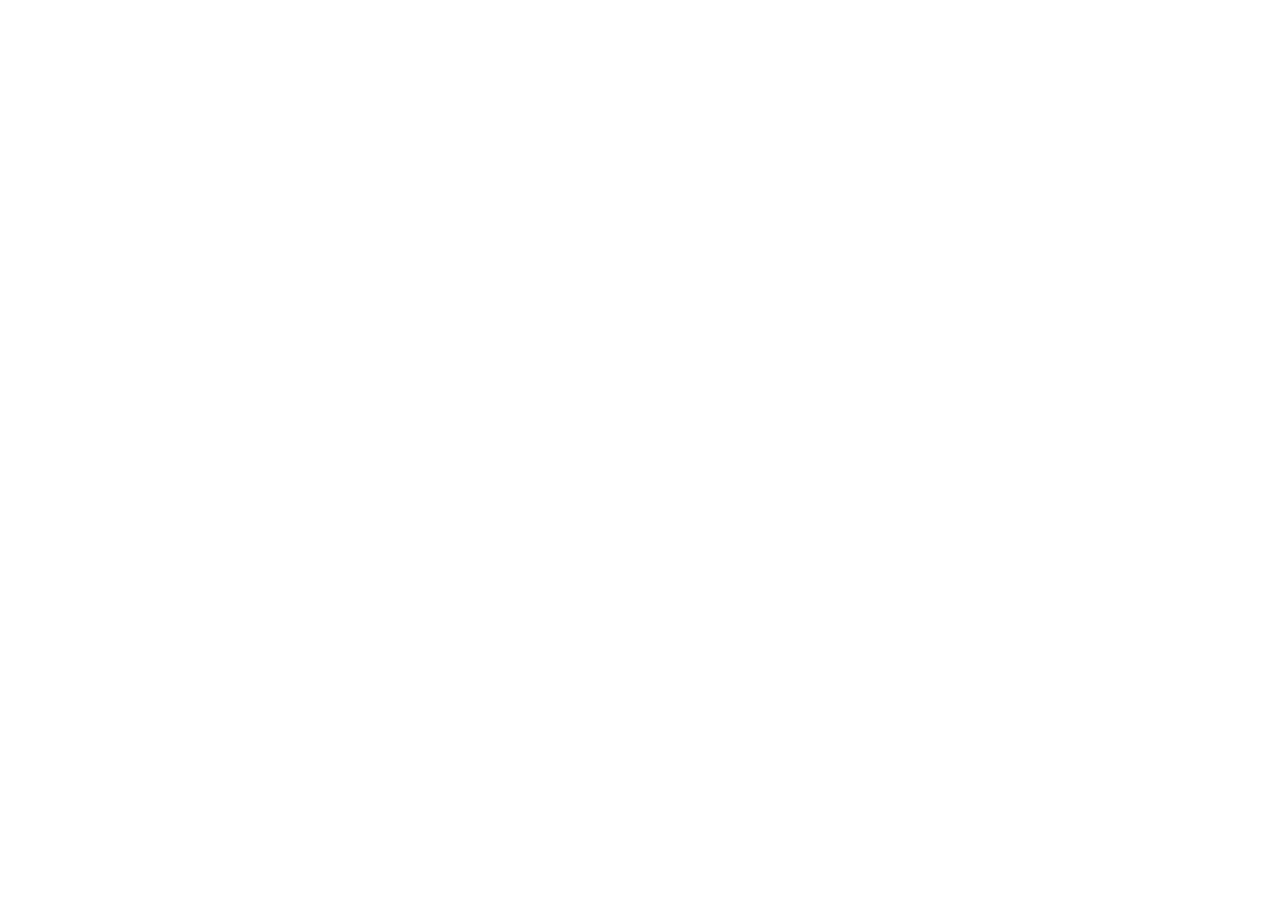
==== commit 6aabe9b6: "Updates" ====
--- a/index.html
+++ b/index.html
@@ -1 +1 @@
-<!doctype html><html lang="en"><head><meta charset="utf-8"><link rel="shortcut icon" href="/favicon.ico"><meta name="viewport" content="width=device-width,initial-scale=1,shrink-to-fit=no"><meta name="theme-color" content="#000000"><link rel="manifest" href="/manifest.json"><title>Mario Llamas Lanza</title><link rel="stylesheet" href="/css/default.css"><link rel="stylesheet" href="/css/layout.css"><link rel="stylesheet" href="/css/media-queries.css"><link rel="stylesheet" href="/css/magnific-popup.css"><script src="/js/modernizr.js"></script><title>Sample resume</title><link href="/static/css/main.2d30f555.chunk.css" rel="stylesheet"></head><body><noscript>You need to enable JavaScript to run this app.</noscript><div id="root"></div><script src="http://ajax.googleapis.com/ajax/libs/jquery/1.10.2/jquery.min.js"></script><script>window.jQuery||document.write('<script src="js/jquery-1.10.2.min.js"><\/script>')</script><script type="text/javascript" src="js/jquery-migrate-1.2.1.min.js"></script><script src="js/jquery.flexslider.js"></script><script src="js/waypoints.js"></script><script src="js/jquery.fittext.js"></script><script src="js/magnific-popup.js"></script><script src="js/init.js"></script><script>!function(l){function e(e){for(var r,t,n=e[0],o=e[1],u=e[2],f=0,i=[];f<n.length;f++)t=n[f],p[t]&&i.push(p[t][0]),p[t]=0;for(r in o)Object.prototype.hasOwnProperty.call(o,r)&&(l[r]=o[r]);for(s&&s(e);i.length;)i.shift()();return c.push.apply(c,u||[]),a()}function a(){for(var e,r=0;r<c.length;r++){for(var t=c[r],n=!0,o=1;o<t.length;o++){var u=t[o];0!==p[u]&&(n=!1)}n&&(c.splice(r--,1),e=f(f.s=t[0]))}return e}var t={},p={2:0},c=[];function f(e){if(t[e])return t[e].exports;var r=t[e]={i:e,l:!1,exports:{}};return l[e].call(r.exports,r,r.exports,f),r.l=!0,r.exports}f.m=l,f.c=t,f.d=function(e,r,t){f.o(e,r)||Object.defineProperty(e,r,{enumerable:!0,get:t})},f.r=function(e){"undefined"!=typeof Symbol&&Symbol.toStringTag&&Object.defineProperty(e,Symbol.toStringTag,{value:"Module"}),Object.defineProperty(e,"__esModule",{value:!0})},f.t=function(r,e){if(1&e&&(r=f(r)),8&e)return r;if(4&e&&"object"==typeof r&&r&&r.__esModule)return r;var t=Object.create(null);if(f.r(t),Object.defineProperty(t,"default",{enumerable:!0,value:r}),2&e&&"string"!=typeof r)for(var n in r)f.d(t,n,function(e){return r[e]}.bind(null,n));return t},f.n=function(e){var r=e&&e.__esModule?function(){return e.default}:function(){return e};return f.d(r,"a",r),r},f.o=function(e,r){return Object.prototype.hasOwnProperty.call(e,r)},f.p="/";var r=window.webpackJsonp=window.webpackJsonp||[],n=r.push.bind(r);r.push=e,r=r.slice();for(var o=0;o<r.length;o++)e(r[o]);var s=n;a()}([])</script><script src="/static/js/1.6eb6405c.chunk.js"></script><script src="/static/js/main.4ef5e139.chunk.js"></script></body></html>+<!doctype html><html lang="en"><head><meta charset="utf-8"><link rel="shortcut icon" href="/mariollamaslanza/favicon.ico"><meta name="viewport" content="width=device-width,initial-scale=1,shrink-to-fit=no"><meta name="theme-color" content="#000000"><link rel="manifest" href="/mariollamaslanza/manifest.json"><title>Mario Llamas Lanza</title><link rel="stylesheet" href="/mariollamaslanza/css/default.css"><link rel="stylesheet" href="/mariollamaslanza/css/layout.css"><link rel="stylesheet" href="/mariollamaslanza/css/media-queries.css"><link rel="stylesheet" href="/mariollamaslanza/css/magnific-popup.css"><script src="/mariollamaslanza/js/modernizr.js"></script><title>Sample resume</title><link href="/mariollamaslanza/static/css/main.2d30f555.chunk.css" rel="stylesheet"></head><body><noscript>You need to enable JavaScript to run this app.</noscript><div id="root"></div><script src="http://ajax.googleapis.com/ajax/libs/jquery/1.10.2/jquery.min.js"></script><script>window.jQuery||document.write('<script src="js/jquery-1.10.2.min.js"><\/script>')</script><script type="text/javascript" src="js/jquery-migrate-1.2.1.min.js"></script><script src="js/jquery.flexslider.js"></script><script src="js/waypoints.js"></script><script src="js/jquery.fittext.js"></script><script src="js/magnific-popup.js"></script><script src="js/init.js"></script><script>!function(i){function e(e){for(var r,n,t=e[0],o=e[1],u=e[2],l=0,a=[];l<t.length;l++)n=t[l],p[n]&&a.push(p[n][0]),p[n]=0;for(r in o)Object.prototype.hasOwnProperty.call(o,r)&&(i[r]=o[r]);for(s&&s(e);a.length;)a.shift()();return c.push.apply(c,u||[]),f()}function f(){for(var e,r=0;r<c.length;r++){for(var n=c[r],t=!0,o=1;o<n.length;o++){var u=n[o];0!==p[u]&&(t=!1)}t&&(c.splice(r--,1),e=l(l.s=n[0]))}return e}var n={},p={2:0},c=[];function l(e){if(n[e])return n[e].exports;var r=n[e]={i:e,l:!1,exports:{}};return i[e].call(r.exports,r,r.exports,l),r.l=!0,r.exports}l.m=i,l.c=n,l.d=function(e,r,n){l.o(e,r)||Object.defineProperty(e,r,{enumerable:!0,get:n})},l.r=function(e){"undefined"!=typeof Symbol&&Symbol.toStringTag&&Object.defineProperty(e,Symbol.toStringTag,{value:"Module"}),Object.defineProperty(e,"__esModule",{value:!0})},l.t=function(r,e){if(1&e&&(r=l(r)),8&e)return r;if(4&e&&"object"==typeof r&&r&&r.__esModule)return r;var n=Object.create(null);if(l.r(n),Object.defineProperty(n,"default",{enumerable:!0,value:r}),2&e&&"string"!=typeof r)for(var t in r)l.d(n,t,function(e){return r[e]}.bind(null,t));return n},l.n=function(e){var r=e&&e.__esModule?function(){return e.default}:function(){return e};return l.d(r,"a",r),r},l.o=function(e,r){return Object.prototype.hasOwnProperty.call(e,r)},l.p="/mariollamaslanza/";var r=window.webpackJsonp=window.webpackJsonp||[],t=r.push.bind(r);r.push=e,r=r.slice();for(var o=0;o<r.length;o++)e(r[o]);var s=t;f()}([])</script><script src="/mariollamaslanza/static/js/1.6eb6405c.chunk.js"></script><script src="/mariollamaslanza/static/js/main.a4a86a51.chunk.js"></script></body></html>